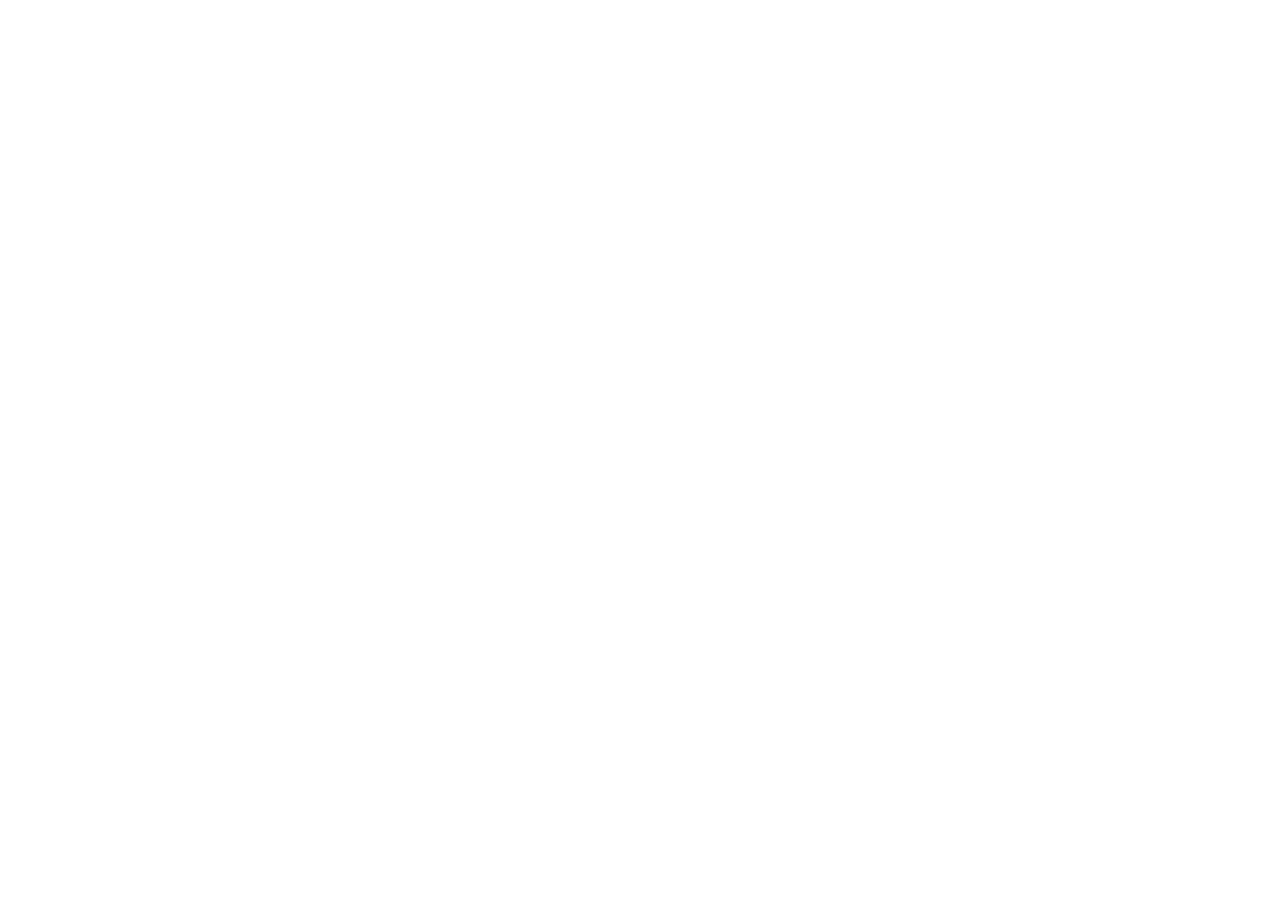
==== register.html @ 03d79e18 "9-9" ====
<!DOCTYPE html>
<!--[if lt IE 7]>      <html class="no-js lt-ie9 lt-ie8 lt-ie7"> <![endif]-->
<!--[if IE 7]>         <html class="no-js lt-ie9 lt-ie8"> <![endif]-->
<!--[if IE 8]>         <html class="no-js lt-ie9"> <![endif]-->
<!--[if gt IE 8]>      <html class="no-js"> <!--<![endif]-->
<html>
    <head>
        <meta charset="utf-8">
        <meta http-equiv="X-UA-Compatible" content="IE=edge">
        <title></title>
        <meta name="description" content="">
        <meta name="viewport" content="width=device-width, initial-scale=1">
        <link rel="stylesheet" href="">
    </head>
    <body>
        <!--[if lt IE 7]>
            <p class="browsehappy">You are using an <strong>outdated</strong> browser. Please <a href="#">upgrade your browser</a> to improve your experience.</p>
        <![endif]-->
        
        <script src="" async defer></script>
    </body>
</html>
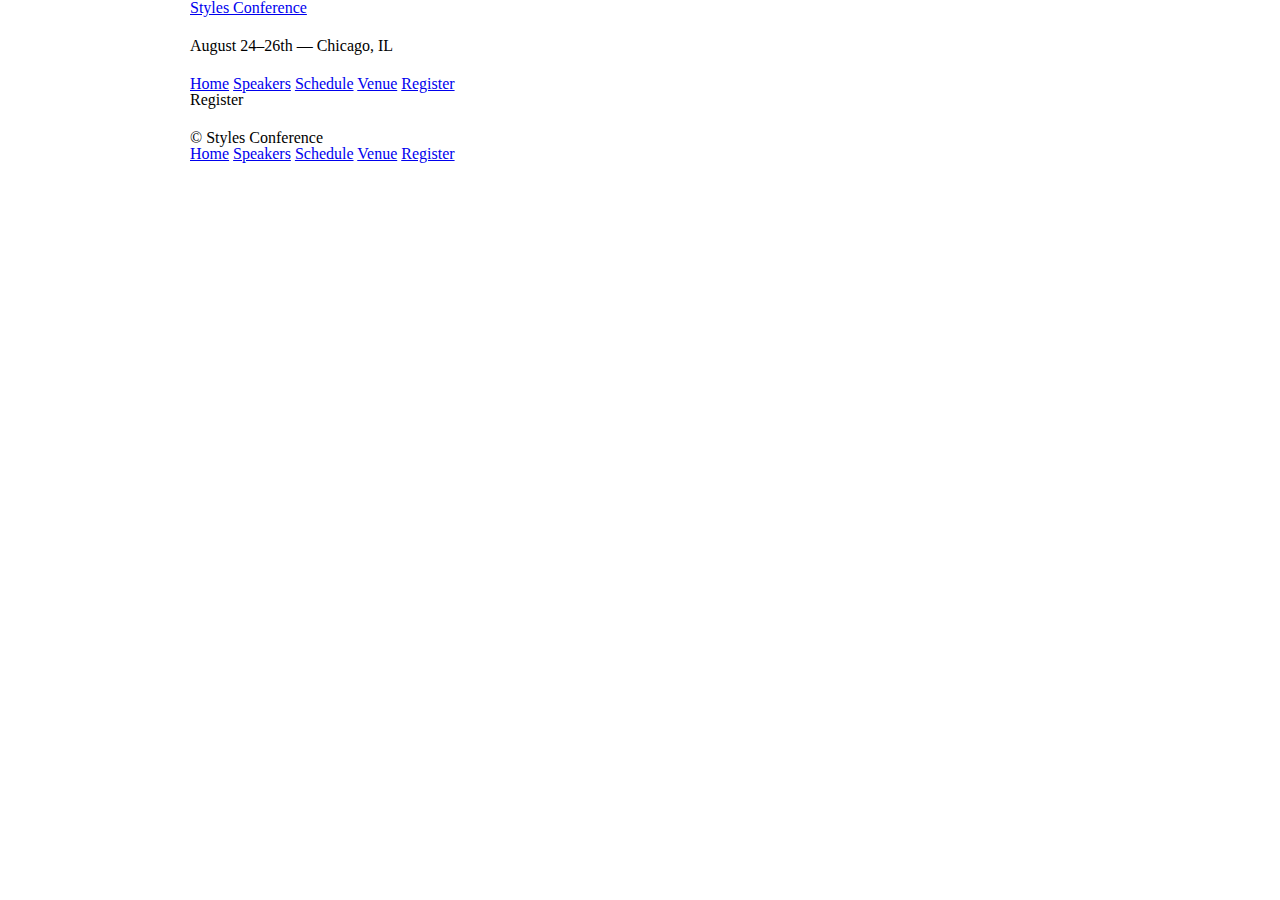
==== commit 4c18779b: "//.." ====
--- a/register.html
+++ b/register.html
@@ -1,22 +1,57 @@
 <!DOCTYPE html>
-<!--[if lt IE 7]>      <html class="no-js lt-ie9 lt-ie8 lt-ie7"> <![endif]-->
-<!--[if IE 7]>         <html class="no-js lt-ie9 lt-ie8"> <![endif]-->
-<!--[if IE 8]>         <html class="no-js lt-ie9"> <![endif]-->
-<!--[if gt IE 8]>      <html class="no-js"> <!--<![endif]-->
-<html>
-    <head>
-        <meta charset="utf-8">
-        <meta http-equiv="X-UA-Compatible" content="IE=edge">
-        <title></title>
-        <meta name="description" content="">
-        <meta name="viewport" content="width=device-width, initial-scale=1">
-        <link rel="stylesheet" href="">
-    </head>
-    <body>
-        <!--[if lt IE 7]>
-            <p class="browsehappy">You are using an <strong>outdated</strong> browser. Please <a href="#">upgrade your browser</a> to improve your experience.</p>
-        <![endif]-->
-        
-        <script src="" async defer></script>
-    </body>
+<html lang="en">
+
+  <head>
+    <meta charset="utf-8">
+    <title>Register - Styles Conference</title>
+    <link rel="stylesheet" href="assets/stylesheets/main.css">
+  </head>
+
+  <body>
+
+    <!-- Header -->
+
+    <header class="container">
+
+      <h1>
+        <a href="index.html">Styles Conference</a>
+      </h1>
+
+      <h3>August 24&ndash;26th &mdash; Chicago, IL</h3>
+
+      <nav>
+        <a href="index.html">Home</a>
+        <a href="speakers.html">Speakers</a>
+        <a href="schedule.html">Schedule</a>
+        <a href="venue.html">Venue</a>
+        <a href="register.html">Register</a>
+      </nav>
+
+    </header>
+
+    <!-- Main content -->
+
+    <section class="container">
+
+      <h1>Register</h1>
+
+    </section>
+
+    <!-- Footer -->
+
+    <footer class="container">
+
+      <small>&copy; Styles Conference</small>
+
+      <nav>
+        <a href="index.html">Home</a>
+        <a href="speakers.html">Speakers</a>
+        <a href="schedule.html">Schedule</a>
+        <a href="venue.html">Venue</a>
+        <a href="register.html">Register</a>
+      </nav>
+
+    </footer>
+
+  </body>
 </html>--- a/assets/stylesheets/main.css
+++ b/assets/stylesheets/main.css
@@ -0,0 +1,104 @@
+/* http://meyerweb.com/eric/tools/css/reset/
+   v2.0 | 20110126
+   License: none (public domain)
+*/
+
+html, body, div, span, applet, object, iframe,
+h1, h2, h3, h4, h5, h6, p, blockquote, pre,
+a, abbr, acronym, address, big, cite, code,
+del, dfn, em, img, ins, kbd, q, s, samp,
+small, strike, strong, sub, sup, tt, var,
+b, u, i, center,
+dl, dt, dd, ol, ul, li,
+fieldset, form, label, legend,
+table, caption, tbody, tfoot, thead, tr, th, td,
+article, aside, canvas, details, embed,
+figure, figcaption, footer, header, hgroup,
+menu, nav, output, ruby, section, summary,
+time, mark, audio, video {
+  margin: 0;
+  padding: 0;
+  border: 0;
+  font-size: 100%;
+  font: inherit;
+  vertical-align: baseline;
+}
+/* HTML5 display-role reset for older browsers */
+article, aside, details, figcaption, figure,
+footer, header, hgroup, menu, nav, section {
+  display: block;
+}
+body {
+  line-height: 1;
+}
+ol, ul {
+  list-style: none;
+}
+blockquote, q {
+  quotes: none;
+}
+blockquote:before, blockquote:after,
+q:before, q:after {
+  content: '';
+  content: none;
+}
+table {
+  border-collapse: collapse;
+  border-spacing: 0;
+}
+
+/*
+  ========================================
+  Grid
+  ========================================
+*/
+
+*,
+*:before,
+*:after {
+  -webkit-box-sizing: border-box;
+     -moz-box-sizing: border-box;
+          box-sizing: border-box;
+}
+.container {
+  margin: 0 auto;
+  padding-left: 30px;
+  padding-right: 30px;
+  width: 960px;
+}
+
+/*
+  ========================================
+  Typography
+  ========================================
+*/
+
+h1, h3, h4, h5, p {
+  margin-bottom: 22px;
+}
+
+/*
+  ========================================
+  Buttons
+  ========================================
+*/
+
+.btn {
+  border-radius: 5px;
+  display: inline-block;
+  margin: 0;
+}
+.btn-alt {
+  border: 1px solid #dfe2e5;
+  padding: 10px 30px;
+}
+
+/*
+  ========================================
+  Home
+  ========================================
+*/
+
+.hero {
+  padding: 22px 80px 66px 80px;
+}
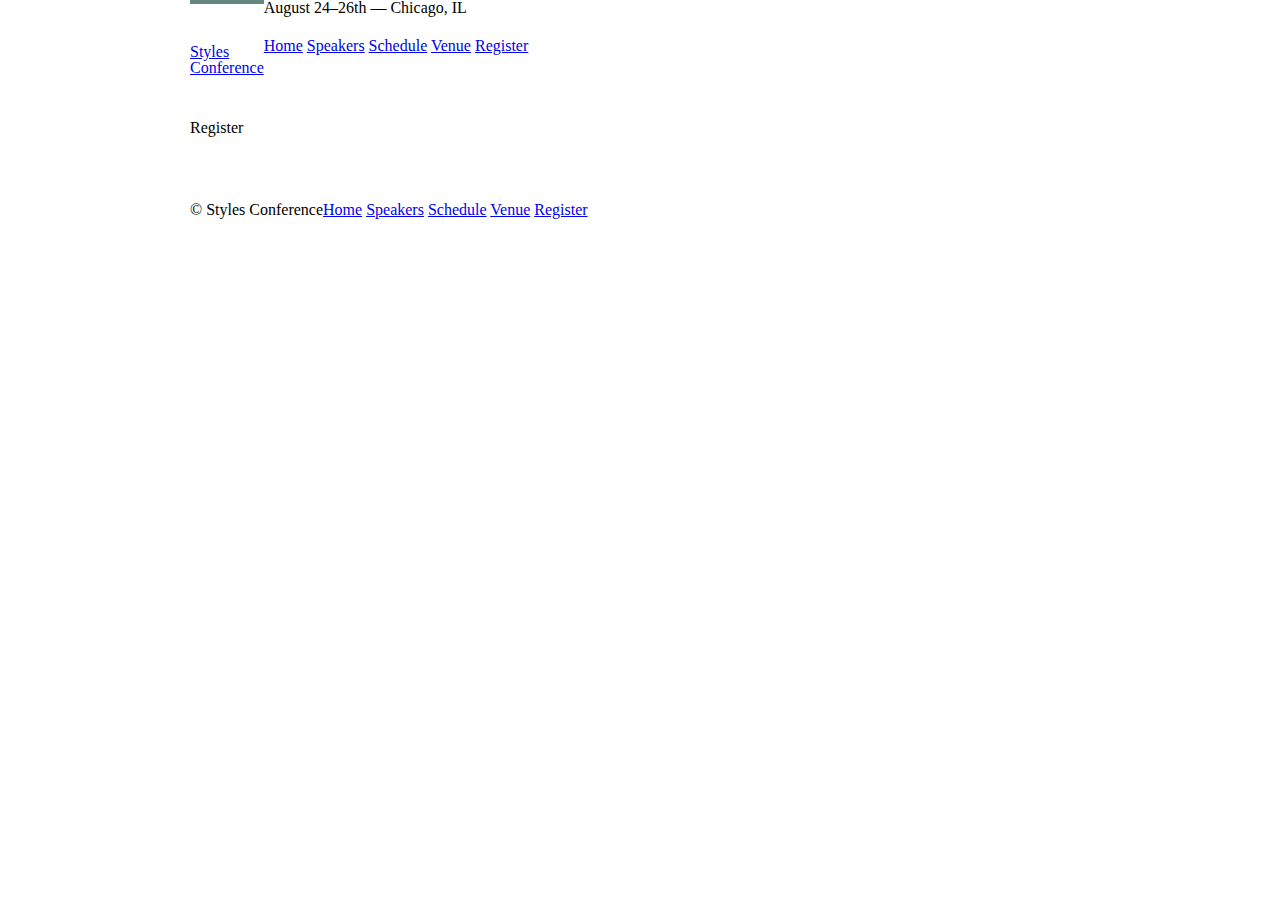
==== commit 3b93d6a3: "sept 27 (full)" ====
--- a/register.html
+++ b/register.html
@@ -11,10 +11,10 @@
 
     <!-- Header -->
 
-    <header class="container">
+    <header class="container group">
 
-      <h1>
-        <a href="index.html">Styles Conference</a>
+      <h1 class="logo">
+        <a href="index.html">Styles <br> Conference</a>
       </h1>
 
       <h3>August 24&ndash;26th &mdash; Chicago, IL</h3>
@@ -39,7 +39,7 @@
 
     <!-- Footer -->
 
-    <footer class="container">
+    <footer class="primary-footer container group">
 
       <small>&copy; Styles Conference</small>
 
--- a/assets/stylesheets/main.css
+++ b/assets/stylesheets/main.css
@@ -60,11 +60,50 @@
      -moz-box-sizing: border-box;
           box-sizing: border-box;
 }
+.container,
+.grid {
+  margin: 0 auto;
+  width: 960px;
+}
 .container {
-  margin: 0 auto;
   padding-left: 30px;
   padding-right: 30px;
-  width: 960px;
+}
+.grid,
+.col-1-3,
+.col-2-3 {
+  padding-left: 15px;
+  padding-right: 15px;
+}
+.col-1-3,
+.col-2-3  {
+  display: inline-block;
+  vertical-align: top;
+}
+.col-1-3 {
+  width: 33.33%;
+}
+.col-2-3 {
+  width: 66.66%;
+}
+
+/*
+  ========================================
+  Clearfix
+  ========================================
+*/
+
+.group:before,
+.group:after {
+  content: "";
+  display: table;
+}
+.group:after {
+  clear: both;
+}
+.group {
+  clear: both;
+  *zoom: 1;
 }
 
 /*
@@ -95,6 +134,32 @@
 
 /*
   ========================================
+  Primary header
+  ========================================
+*/
+
+.logo {
+  border-top: 4px solid #648880;
+  float: left;
+  padding: 40px 0 22px 0;
+}
+
+/*
+  ========================================
+  Primary footer
+  ========================================
+*/
+
+.primary-footer {
+  padding-bottom: 44px;
+  padding-top: 44px;
+}
+.primary-footer small {
+  float: left;
+}
+
+/*
+  ========================================
   Home
   ========================================
 */
@@ -102,3 +167,4 @@
 .hero {
   padding: 22px 80px 66px 80px;
 }
+
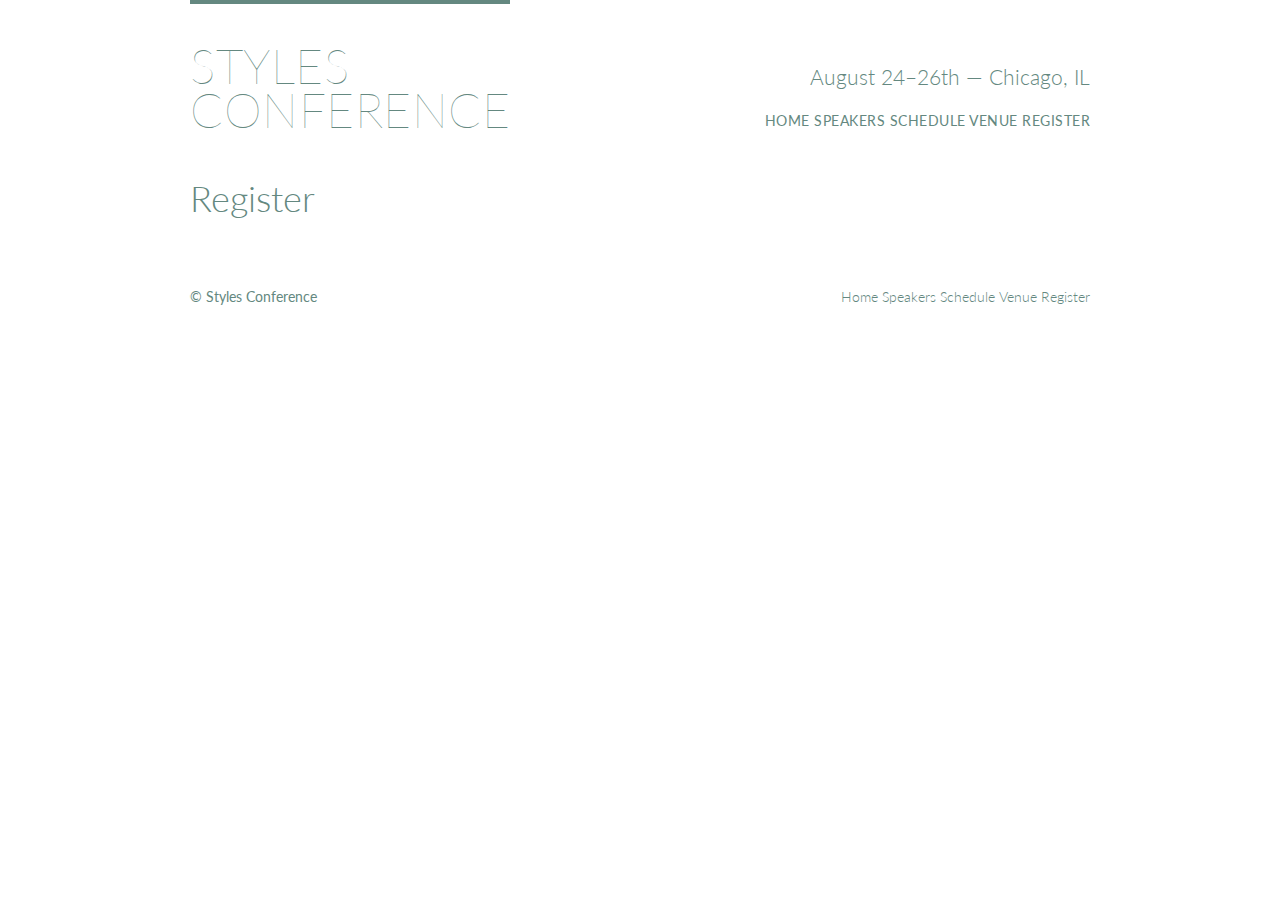
==== commit 7f731f20: "fw" ====
--- a/register.html
+++ b/register.html
@@ -5,6 +5,7 @@
     <meta charset="utf-8">
     <title>Register - Styles Conference</title>
     <link rel="stylesheet" href="assets/stylesheets/main.css">
+    <link rel="stylesheet" href="http://fonts.googleapis.com/css?family=Lato:100,300,400">
   </head>
 
   <body>
@@ -17,9 +18,9 @@
         <a href="index.html">Styles <br> Conference</a>
       </h1>
 
-      <h3>August 24&ndash;26th &mdash; Chicago, IL</h3>
+      <h3 class="tagline">August 24&ndash;26th &mdash; Chicago, IL</h3>
 
-      <nav>
+      <nav class="nav primary-nav">
         <a href="index.html">Home</a>
         <a href="speakers.html">Speakers</a>
         <a href="schedule.html">Schedule</a>
@@ -43,7 +44,7 @@
 
       <small>&copy; Styles Conference</small>
 
-      <nav>
+      <nav class="nav">
         <a href="index.html">Home</a>
         <a href="speakers.html">Speakers</a>
         <a href="schedule.html">Schedule</a>
--- a/assets/stylesheets/main.css
+++ b/assets/stylesheets/main.css
@@ -49,6 +49,17 @@
 
 /*
   ========================================
+  Custom styles
+  ========================================
+*/
+
+body {
+  color: #888;
+  font: 300 16px/22px "Lato", "Open Sans", "Helvetica Neue", Helvetica, Arial, sans-serif;
+}
+
+/*
+  ========================================
   Grid
   ========================================
 */
@@ -112,8 +123,55 @@
   ========================================
 */
 
+h1, h2, h3, h4 {
+  color: #648880;
+}
 h1, h3, h4, h5, p {
   margin-bottom: 22px;
+}
+h1 {
+  font-size: 36px;
+  line-height: 44px;
+}
+h2 {
+  font-size: 24px;
+  line-height: 44px;
+}
+h3 {
+  font-size: 21px;
+}
+h4 {
+  font-size: 18px;
+}
+h5 {
+  color: #a9b2b9;
+  font-size: 14px;
+  font-weight: 400;
+  text-transform: uppercase;
+}
+strong {
+  font-weight: 400;
+}
+cite,
+em {
+  font-style: italic;
+}
+
+/*
+  ========================================
+  Links
+  ========================================
+*/
+
+a {
+  color: #648880;
+  text-decoration: none;
+}
+a:hover {
+  color: #a9b2b9;
+}
+p a {
+  border-bottom: 1px solid #dfe2e5;
 }
 
 /*
@@ -141,7 +199,22 @@
 .logo {
   border-top: 4px solid #648880;
   float: left;
+  font-size: 48px;
+  font-weight: 100;
+  letter-spacing: .5px;
+  line-height: 44px;
   padding: 40px 0 22px 0;
+  text-transform: uppercase;
+}
+.tagline {
+  margin: 66px 0 22px 0;
+  text-align: right;
+}
+.primary-nav {
+  font-size: 14px;
+  font-weight: 400;
+  letter-spacing: .5px;
+  text-transform: uppercase;
 }
 
 /*
@@ -151,11 +224,24 @@
 */
 
 .primary-footer {
+  color: #648880;
+  font-size: 14px;
   padding-bottom: 44px;
   padding-top: 44px;
 }
 .primary-footer small {
   float: left;
+  font-weight: 400;
+}
+
+/*
+  ========================================
+  Navigation
+  ========================================
+*/
+
+.nav {
+  text-align: right;
 }
 
 /*
@@ -165,6 +251,17 @@
 */
 
 .hero {
+  line-height: 44px;
   padding: 22px 80px 66px 80px;
-}
-
+  text-align: center;
+}
+.hero h2 {
+  font-size: 36px;
+}
+.hero p {
+  font-size: 24px;
+  font-weight: 100;
+}
+.teaser a:hover h3 {
+  color: #a9b2b9;
+}
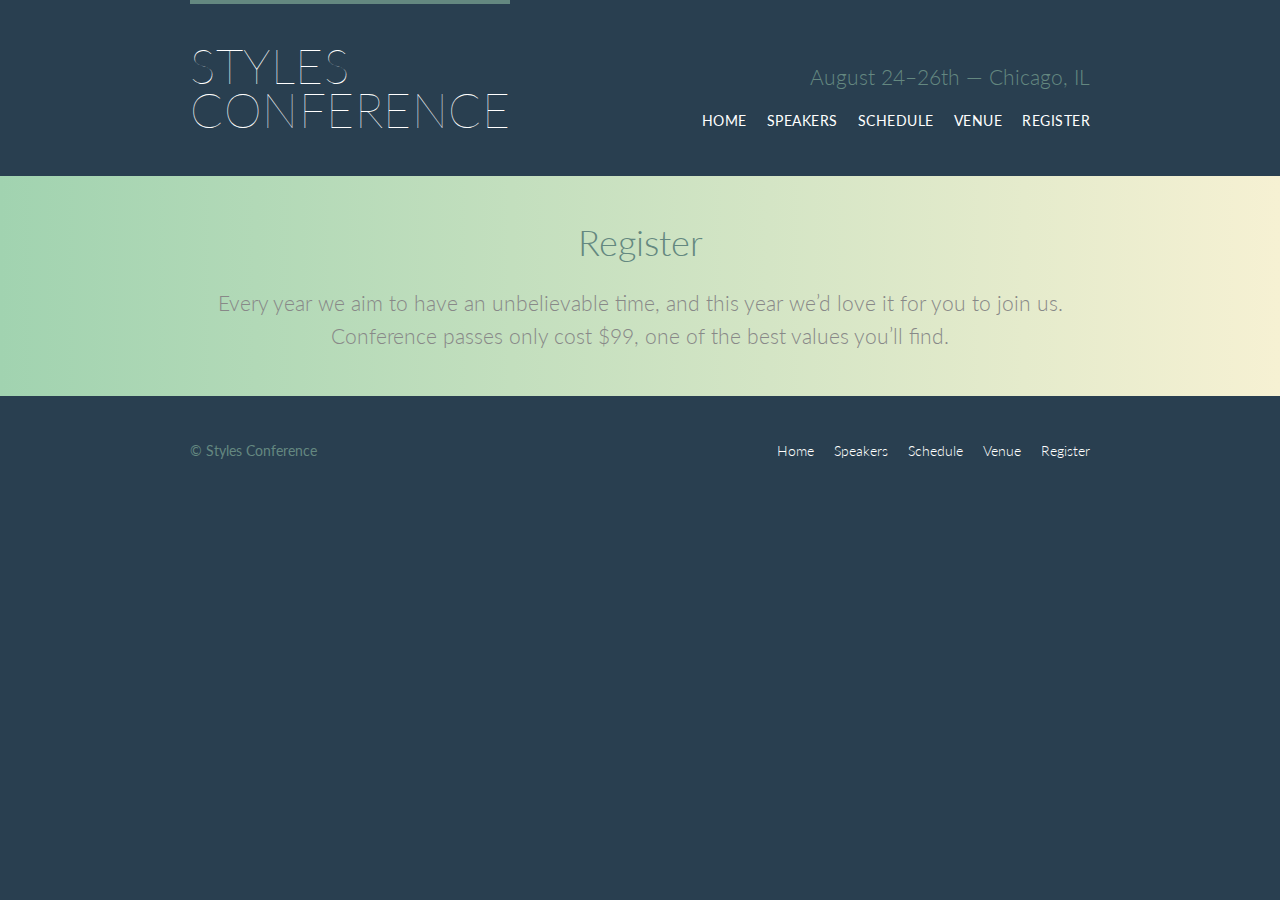
==== commit f914c92d: "u" ====
--- a/register.html
+++ b/register.html
@@ -12,7 +12,7 @@
 
     <!-- Header -->
 
-    <header class="container group">
+    <header class="primary-header container group">
 
       <h1 class="logo">
         <a href="index.html">Styles <br> Conference</a>
@@ -21,21 +21,27 @@
       <h3 class="tagline">August 24&ndash;26th &mdash; Chicago, IL</h3>
 
       <nav class="nav primary-nav">
-        <a href="index.html">Home</a>
-        <a href="speakers.html">Speakers</a>
-        <a href="schedule.html">Schedule</a>
-        <a href="venue.html">Venue</a>
-        <a href="register.html">Register</a>
+        <ul>
+          <li><a href="index.html">Home</a></li><!--
+          --><li><a href="speakers.html">Speakers</a></li><!--
+          --><li><a href="schedule.html">Schedule</a></li><!--
+          --><li><a href="venue.html">Venue</a></li><!--
+          --><li><a href="register.html">Register</a></li>
+        </ul>
       </nav>
 
     </header>
 
-    <!-- Main content -->
+    <!-- Lead -->
 
-    <section class="container">
+    <section class="row-alt">
+      <div class="lead container">
 
-      <h1>Register</h1>
+        <h1>Register</h1>
 
+        <p>Every year we aim to have an unbelievable time, and this year we&#8217;d love it for you to join us. Conference passes only cost $99, one of the best values you&#8217;ll find.</p>
+
+      </div>
     </section>
 
     <!-- Footer -->
@@ -45,11 +51,13 @@
       <small>&copy; Styles Conference</small>
 
       <nav class="nav">
-        <a href="index.html">Home</a>
-        <a href="speakers.html">Speakers</a>
-        <a href="schedule.html">Schedule</a>
-        <a href="venue.html">Venue</a>
-        <a href="register.html">Register</a>
+        <ul>
+          <li><a href="index.html">Home</a></li><!--
+          --><li><a href="speakers.html">Speakers</a></li><!--
+          --><li><a href="schedule.html">Schedule</a></li><!--
+          --><li><a href="venue.html">Venue</a></li><!--
+          --><li><a href="register.html">Register</a></li>
+        </ul>
       </nav>
 
     </footer>
--- a/assets/stylesheets/main.css
+++ b/assets/stylesheets/main.css
@@ -54,6 +54,7 @@
 */
 
 body {
+  background: #293f50;
   color: #888;
   font: 300 16px/22px "Lato", "Open Sans", "Helvetica Neue", Helvetica, Arial, sans-serif;
 }
@@ -119,6 +120,28 @@
 
 /*
   ========================================
+  Rows
+  ========================================
+*/
+
+.row,
+.row-alt {
+  min-width: 960px;
+}
+.row {
+  background: #fff;
+  padding: 66px 0 44px 0;
+}
+.row-alt {
+  background: #cbe2c1;
+  background: -webkit-linear-gradient(to right, #a1d3b0, #f6f1d3);
+  background:    -moz-linear-gradient(to right, #a1d3b0, #f6f1d3);
+  background:         linear-gradient(to right, #a1d3b0, #f6f1d3);
+  padding: 44px 0 22px 0;
+}
+
+/*
+  ========================================
   Typography
   ========================================
 */
@@ -159,6 +182,20 @@
 
 /*
   ========================================
+  Leads
+  ========================================
+*/
+
+.lead {
+  text-align: center;
+}
+.lead p {
+  font-size: 21px;
+  line-height: 33px;
+}
+
+/*
+  ========================================
   Links
   ========================================
 */
@@ -173,6 +210,14 @@
 p a {
   border-bottom: 1px solid #dfe2e5;
 }
+.primary-header a,
+.primary-footer a {
+  color: #fff;
+}
+.primary-header a:hover,
+.primary-footer a:hover {
+  color: #648880;
+}
 
 /*
   ========================================
@@ -182,12 +227,21 @@
 
 .btn {
   border-radius: 5px;
+  color: #fff;
+  cursor: pointer;
   display: inline-block;
+  font-weight: 400;
+  letter-spacing: .5px;
   margin: 0;
+  text-transform: uppercase;
 }
 .btn-alt {
-  border: 1px solid #dfe2e5;
+  border: 1px solid #fff;
   padding: 10px 30px;
+}
+.btn-alt:hover {
+  background: #fff;
+  color: #648880;
 }
 
 /*
@@ -243,6 +297,14 @@
 .nav {
   text-align: right;
 }
+.nav li {
+  display: inline-block;
+  margin: 0 10px;
+  vertical-align: top;
+}
+.nav li:last-child {
+  margin-right: 0;
+}
 
 /*
   ========================================
@@ -251,6 +313,7 @@
 */
 
 .hero {
+  color: #fff;
   line-height: 44px;
   padding: 22px 80px 66px 80px;
   text-align: center;
@@ -265,3 +328,20 @@
 .teaser a:hover h3 {
   color: #a9b2b9;
 }
+
+/*
+  ========================================
+  Speakers
+  ========================================
+*/
+
+.speaker {
+  margin-bottom: 44px;
+}
+.speaker-info {
+  border: 1px solid #dfe2e5;
+  border-radius: 5px;
+  margin-top: 88px;
+  padding: 22px 0;
+  text-align: center;
+}
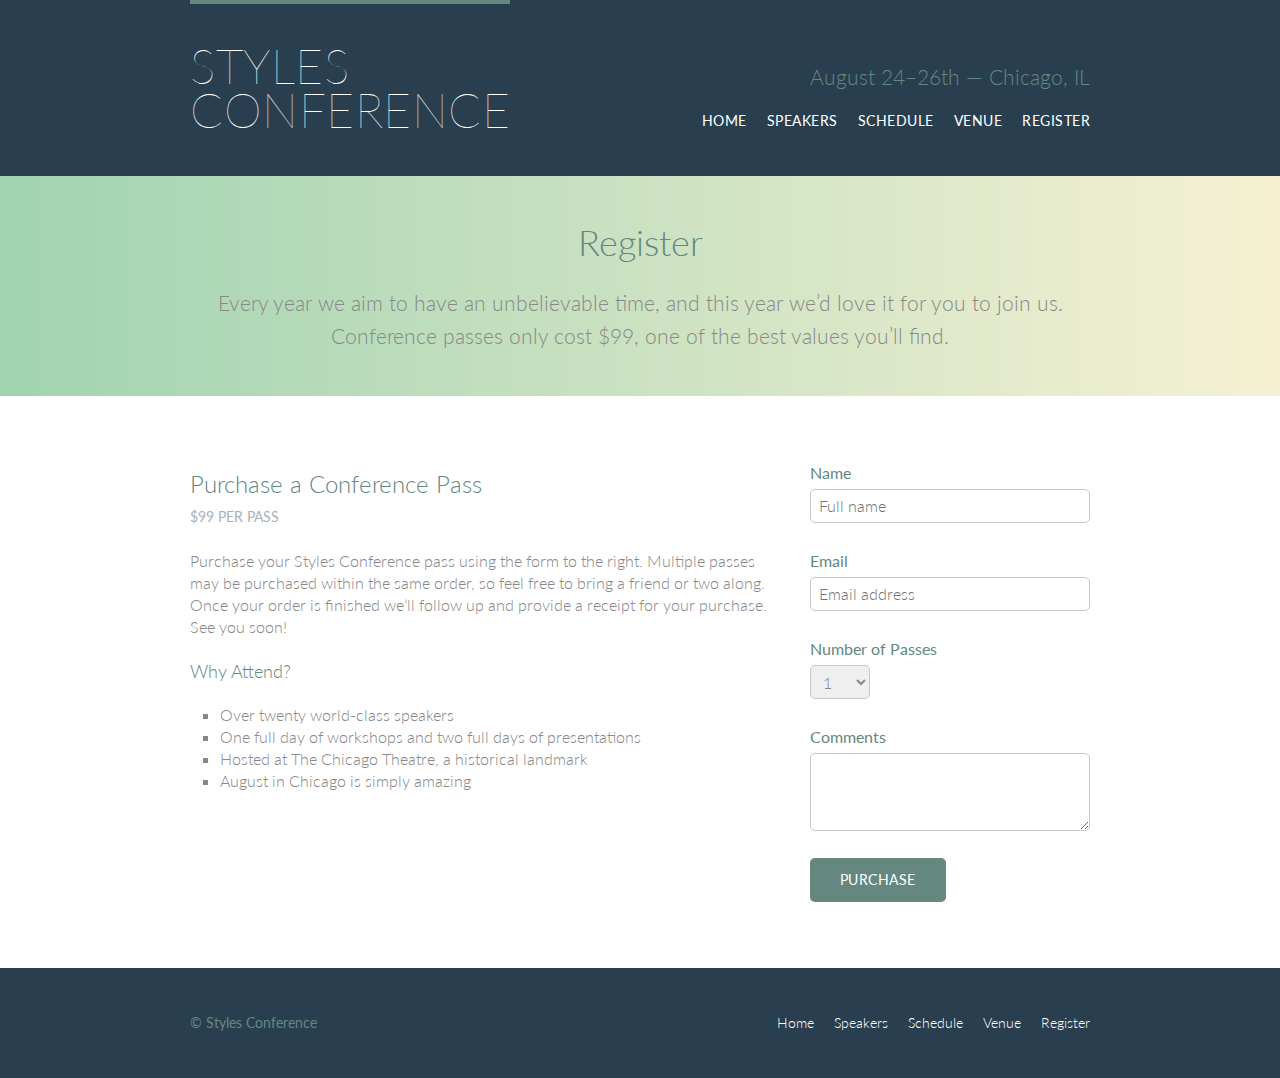
==== commit b8c2d785: "wwwe" ====
--- a/register.html
+++ b/register.html
@@ -44,6 +44,72 @@
       </div>
     </section>
 
+    <!-- Main content -->
+
+    <section class="row">
+      <div class="grid">
+
+        <!-- Details -->
+
+        <section class="col-2-3">
+
+          <h2>Purchase a Conference Pass</h2>
+          <h5>$99 per Pass</h5>
+
+          <p>Purchase your Styles Conference pass using the form to the right. Multiple passes may be purchased within the same order, so feel free to bring a friend or two along. Once your order is finished we&#8217;ll follow up and provide a receipt for your purchase. See you soon!</p>
+
+          <h4>Why Attend?</h4>
+
+          <ul class="why-attend">
+            <li>Over twenty world-class speakers</li>
+            <li>One full day of workshops and two full days of presentations</li>
+            <li>Hosted at The Chicago Theatre, a historical landmark</li>
+            <li>August in Chicago is simply amazing</li>
+          </ul>
+
+        </section><!--
+
+        Registration form
+
+        --><form class="col-1-3" action="#" method="post">
+
+          <fieldset class="register-group">
+
+            <label>
+              Name
+              <input type="text" name="name" placeholder="Full name" required>
+            </label>
+
+            <label>
+              Email
+              <input type="email" name="email" placeholder="Email address" required>
+            </label>
+
+            <label>
+              Number of Passes
+              <select name="quantity" required>
+                <option value="1" selected>1</option>
+                <option value="2">2</option>
+                <option value="3">3</option>
+                <option value="4">4</option>
+                <option value="5">5</option>
+              </select>
+            </label>
+
+            <label>
+              Comments
+              <textarea name="comments"></textarea>
+            </label>
+
+          </fieldset>
+
+          <input class="btn btn-default" type="submit" name="submit" value="Purchase">
+
+        </form>
+
+      </div>
+    </section>
+
     <!-- Footer -->
 
     <footer class="primary-footer container group">
--- a/assets/stylesheets/main.css
+++ b/assets/stylesheets/main.css
@@ -235,6 +235,15 @@
   margin: 0;
   text-transform: uppercase;
 }
+.btn-default {
+  border: 0;
+  background: #648880;
+  padding: 11px 30px;
+  font-size: 14px;
+}
+.btn-default:hover {
+  background: #77a198;
+}
 .btn-alt {
   border: 1px solid #fff;
   padding: 10px 30px;
@@ -328,6 +337,12 @@
 .teaser a:hover h3 {
   color: #a9b2b9;
 }
+.teaser img {
+  border-radius: 5px;
+  display: block;
+  margin-bottom: 22px;
+  max-width: 100%
+}
 
 /*
   ========================================
@@ -342,6 +357,73 @@
   border: 1px solid #dfe2e5;
   border-radius: 5px;
   margin-top: 88px;
-  padding: 22px 0;
+  padding-bottom: 22px;
   text-align: center;
 }
+.speaker-info img {
+  border-radius: 50%;
+  height: 130px;
+  margin: -66px 0 22px 0;
+  vertical-align: top;
+}
+
+/*
+  ========================================
+  Venue
+  ========================================
+*/
+
+.venue-theatre {
+  margin-bottom: 66px;
+}
+.venue-hotel {
+  margin-bottom: 22px;
+}
+.venue-map {
+  height: 264px;
+}
+
+/*
+  ========================================
+  Register
+  ========================================
+*/
+
+.why-attend {
+  list-style: square;
+  margin: 0 0 22px 30px;
+}
+form {
+  margin-bottom: 22px;
+}
+input,
+select,
+textarea {
+  font: 300 16px/22px "Lato", "Open Sans", "Helvetica Neue", Helvetica, Arial, sans-serif;
+}
+.register-group label {
+  color: #648880;
+  cursor: pointer;
+  font-weight: 400;
+}
+.register-group input,
+.register-group select,
+.register-group textarea {
+  border: 1px solid #c6c9cc;
+  border-radius: 5px;
+  color: #888;
+  display: block;
+  margin: 5px 0 27px 0;
+  padding: 5px 8px;
+}
+.register-group input,
+.register-group textarea {
+  width: 100%;
+}
+.register-group select {
+  height: 34px;
+  width: 60px;
+}
+.register-group textarea {
+  height: 78px;
+}
